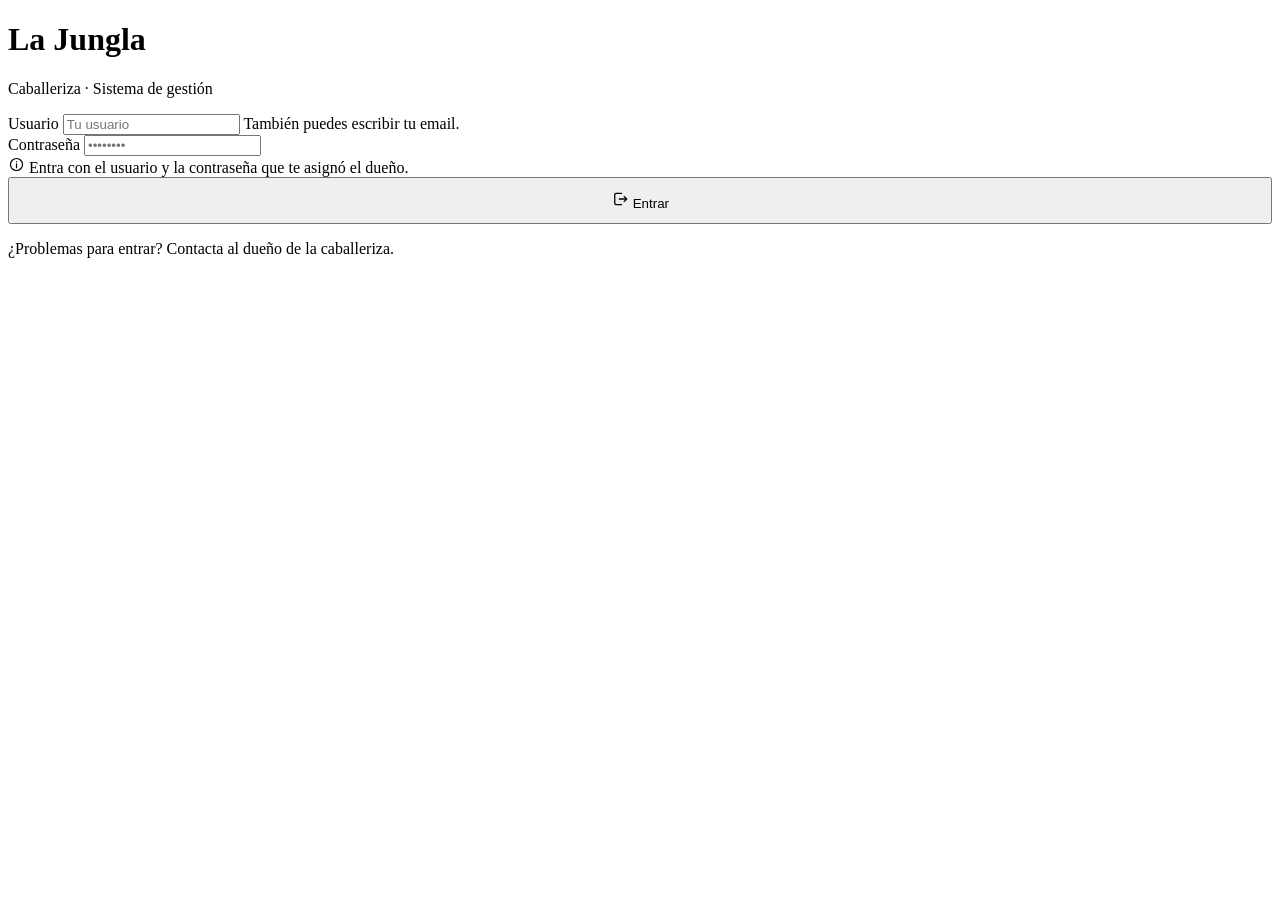
==== _test/login.html @ 95c559cd "La Jungla - PWA de gestion de caballeriza Aplicacion vanilla (sin build) + Supabase para administrar" ====
<!DOCTYPE html>
<html lang="es">
<head>
  <meta charset="UTF-8" />
  <title>Prueba de acceso por usuario · La Jungla</title>
  <script>
    window.__ERRORES = [];
    window.__LOG = [];

    // Base simulada: usuario → email interno (como la función SQL)
    const CUENTAS = {
      dueno:     { email: 'duena@lajungla.local', pass: 'secret12', activo: true },
      carlos:    { email: 'carlos@lajungla.local', pass: 'secret12', activo: true },
      'lucia.v': { email: 'lucia@lajungla.local', pass: 'secret12', activo: false },
      'maria@gmail.com': { email: 'maria@gmail.com', pass: 'secret12', activo: true },
    };

    const PERFIL = {
      id: 'u1', usuario: 'dueno', nombre: 'María Dueña',
      rol: 'dueno', telefono: null, activo: true, created_at: '2026-01-05T10:00:00Z',
    };

    window.supabase = {
      createClient: () => ({
        from: (tabla) => {
          if (tabla === 'profiles') {
            return {
              select: () => ({
                eq: () => ({
                  maybeSingle: () => Promise.resolve({ data: PERFIL, error: null }),
                  then: (ok, mal) => Promise.resolve({ data: PERFIL, error: null }).then(ok, mal),
                }),
                then: (ok, mal) => Promise.resolve({ data: [PERFIL], error: null }).then(ok, mal),
              }),
            };
          }
          const api = {
            select: () => api, insert: () => api, update: () => api, delete: () => api,
            eq: () => api, order: () => api, limit: () => api, rango: () => api,
            single: () => api, maybeSingle: () => api,
            then: (ok, mal) => Promise.resolve({ data: [], error: null, count: 0 }).then(ok, mal),
          };
          return api;
        },
        rpc: (nombre, args) => {
          window.__LOG.push({ rpc: nombre, args });
          if (nombre !== 'login_email') {
            return Promise.resolve({ data: null, error: { message: 'PGRST202: Could not find the function' } });
          }
          const u = String(args.p_usuario || '').toLowerCase();
          const cuenta = CUENTAS[u] || Object.values(CUENTAS).find((c) => c.email === u);
          return Promise.resolve({ data: cuenta ? cuenta.email : null, error: null });
        },
        auth: {
          getSession: () => Promise.resolve({ data: { session: window.__SESION ? { user: { id: 'u1' } } : null } }),
          onAuthStateChange: (cb) => { window.__cbAuth = cb; return { data: { subscription: {} } }; },
          signInWithPassword: ({ email, password }) => {
            window.__LOG.push({ signIn: email });
            const cuenta = Object.values(CUENTAS).find((c) => c.email === email);
            if (!cuenta || cuenta.pass !== password || !cuenta.activo) {
              return Promise.resolve({ data: { session: null }, error: { message: 'Invalid login credentials' } });
            }
            window.__SESION = true;
            const sesion = { user: { id: 'u1' } };
            // Como hace Supabase: avisa a los oyentes de cambio de sesión
            setTimeout(() => window.__cbAuth?.('SIGNED_IN', sesion), 0);
            return Promise.resolve({ data: { session: sesion }, error: null });
          },
          signOut: () => { window.__SESION = false; return Promise.resolve({ error: null }); },
          setSession: () => Promise.resolve({ data: {}, error: null }),
          signUp: () => Promise.resolve({ data: { user: { id: 'n' }, session: null }, error: null }),
        },
      }),
    };

    window.addEventListener('error', (e) => window.__ERRORES.push('error: ' + e.message));
    window.addEventListener('unhandledrejection', (e) => window.__ERRORES.push('rejection: ' + (e.reason && e.reason.message || e.reason)));
    const _log = console.error.bind(console);
    console.error = (...a) => { window.__ERRORES.push('console: ' + a.map(String).join(' ')); _log(...a); };
  </script>
</head>
<body>
  <div id="boot" class="boot"><div class="boot__mark"></div><p class="boot__text">Cargando…</p></div>
  <div id="app" class="app" hidden></div>
  <div id="toast-root" class="toast-root" role="status"></div>
  <div id="modal-root"></div>
  <script type="module" src="../js/app.js"></script>
  <script type="module">
    // Secuencia de pruebas tras cargar la app
    const espera = (ms) => new Promise((r) => setTimeout(r, ms));

    async function probar(entrada, password) {
      window.__LOG.length = 0;
      const form = document.querySelector('.login__form');
      // Si ya se entró, no hay formulario: no es un error
      if (!form) return { entrada, sinFormulario: true };
      form.identidad.value = entrada;
      form.password.value = password;
      form.requestSubmit();
      await espera(450);
      const toast = document.querySelector('#toast-root .toast');
      return {
        entrada,
        rpc: window.__LOG.find((l) => l.rpc)?.args || null,
        signIn: window.__LOG.find((l) => l.signIn)?.signIn || null,
        toastError: toast && toast.classList.contains('toast--error') ? toast.textContent.trim() : null,
        entro: !document.querySelector('.login__form'),
      };
    }

    window.addEventListener('load', async () => {
      await espera(1800);
      const resultados = [];
      // Caso email directo: en una carga aparte (?caso=email)
      if (new URLSearchParams(location.search).get('caso') === 'email') {
        resultados.push(await probar('maria@gmail.com', 'mala'));  // pass mala
        resultados.push(await probar('maria@gmail.com', 'secret12')); // éxito
      } else {
        // Primero los casos que deben FALLAR (si uno entra, ya no hay formulario)
        resultados.push(await probar('noexiste', 'secret12'));     // usuario inexistente
        resultados.push(await probar('lucia.v', 'secret12'));      // suspendido
        resultados.push(await probar('carlos', 'mala'));           // contraseña mala
        resultados.push(await probar('DUENO', 'mala'));            // mayúsculas + pass mala
        // Éxito al final: entra y desaparece el formulario
        resultados.push(await probar('DUENO', 'secret12'));
      }
      window.__ENTRO = !document.querySelector('.login__form');

      const marca = document.createElement('div');
      marca.id = 'resultado-prueba';
      marca.style.display = 'none';
      marca.textContent = JSON.stringify({ errores: window.__ERRORES, resultados });
      document.body.appendChild(marca);
    });
  </script>
</body>
</html>
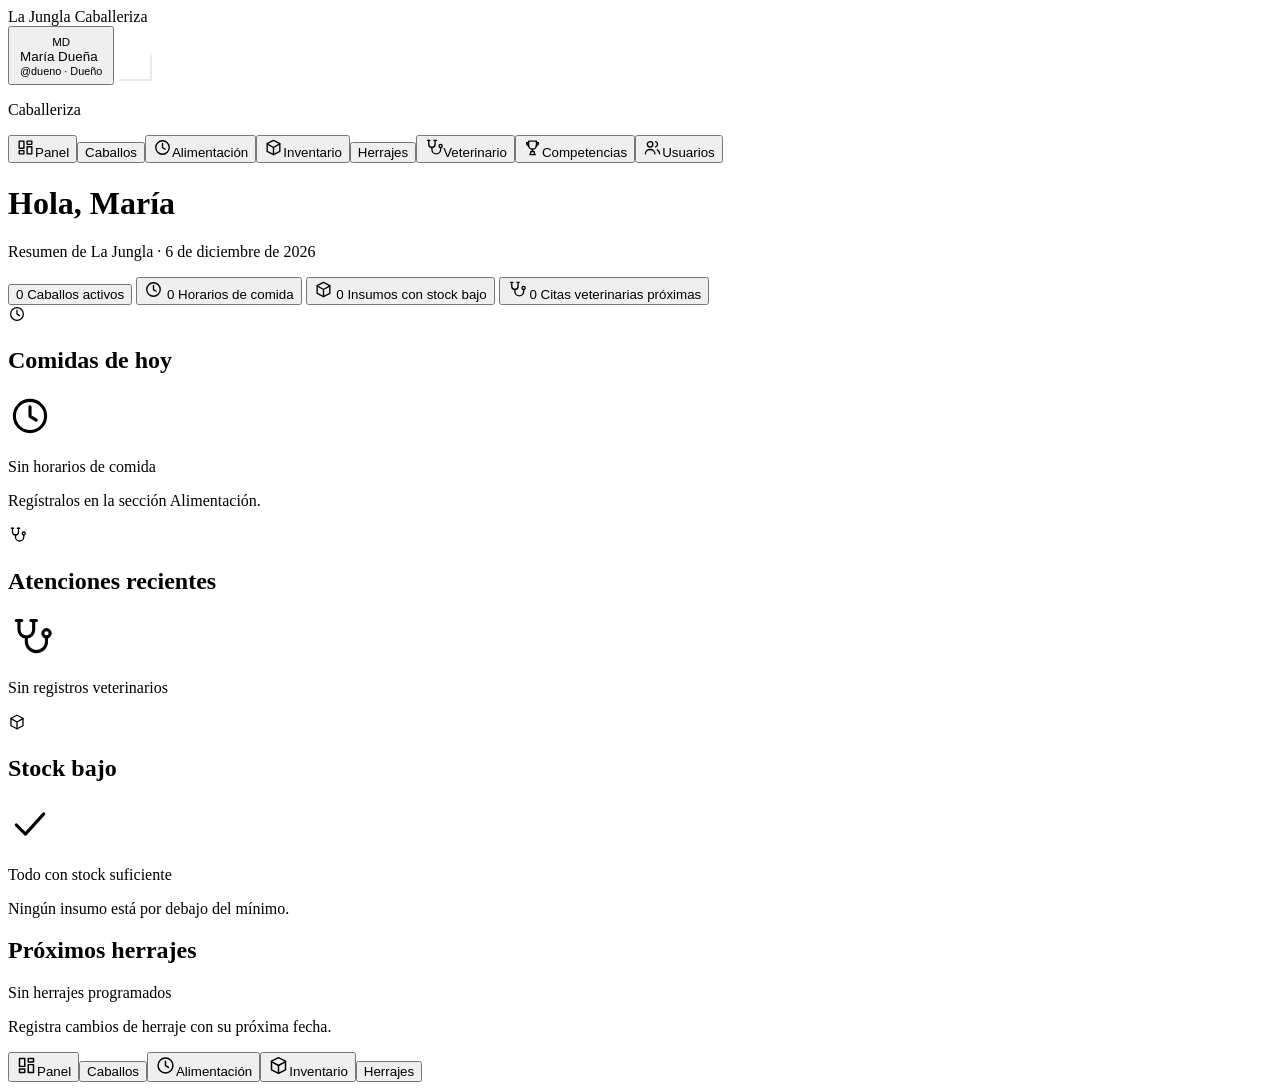
==== commit 220254dc: "Acceso: distinguir errores de login y meta mobile-web-app - Anade <meta name="mobile-web-app-capable" ====
--- a/_test/login.html
+++ b/_test/login.html
@@ -48,8 +48,11 @@
             return Promise.resolve({ data: null, error: { message: 'PGRST202: Could not find the function' } });
           }
           const u = String(args.p_usuario || '').toLowerCase();
-          const cuenta = CUENTAS[u] || Object.values(CUENTAS).find((c) => c.email === u);
-          return Promise.resolve({ data: cuenta ? cuenta.email : null, error: null });
+          // Réplica exacta de la función SQL: solo cuentas ACTIVAS
+          const cuenta = CUENTAS[u];
+          const email = (cuenta && cuenta.activo) ? cuenta.email
+            : Object.values(CUENTAS).find((c) => c.activo && c.email === u)?.email || null;
+          return Promise.resolve({ data: email, error: null });
         },
         auth: {
           getSession: () => Promise.resolve({ data: { session: window.__SESION ? { user: { id: 'u1' } } : null } }),
@@ -96,9 +99,21 @@
       if (!form) return { entrada, sinFormulario: true };
       form.identidad.value = entrada;
       form.password.value = password;
+      // Quitar toasts previos para no leer mensajes arrastrados
+      document.querySelectorAll('#toast-root .toast').forEach((t) => t.remove());
       form.requestSubmit();
-      await espera(450);
-      const toast = document.querySelector('#toast-root .toast');
+
+      // Espera a que pase algo: que desaparezca el formulario (éxito)
+      // o que aparezca un toast (error)
+      const inicio = Date.now();
+      let toast = null;
+      while (Date.now() - inicio < 4000) {
+        await espera(120);
+        toast = document.querySelector('#toast-root .toast');
+        if (!document.querySelector('.login__form') || toast) break;
+      }
+      toast = document.querySelector('#toast-root .toast');
+
       return {
         entrada,
         rpc: window.__LOG.find((l) => l.rpc)?.args || null,
@@ -108,8 +123,22 @@
       };
     }
 
+    // Espera a que exista el formulario (más fiable que un tiempo fijo:
+    // con perfil de Chrome frío los módulos tardan más en cargar)
+    async function esperarFormulario(ms = 12000) {
+      const inicio = Date.now();
+      while (Date.now() - inicio < ms) {
+        if (document.querySelector('.login__form')) return true;
+        await espera(150);
+      }
+      return false;
+    }
+
     window.addEventListener('load', async () => {
-      await espera(1800);
+      const listo = await esperarFormulario();
+      if (!listo) {
+        window.__ERRORES.push('No apareció el formulario de acceso');
+      }
       const resultados = [];
       // Caso email directo: en una carga aparte (?caso=email)
       if (new URLSearchParams(location.search).get('caso') === 'email') {
